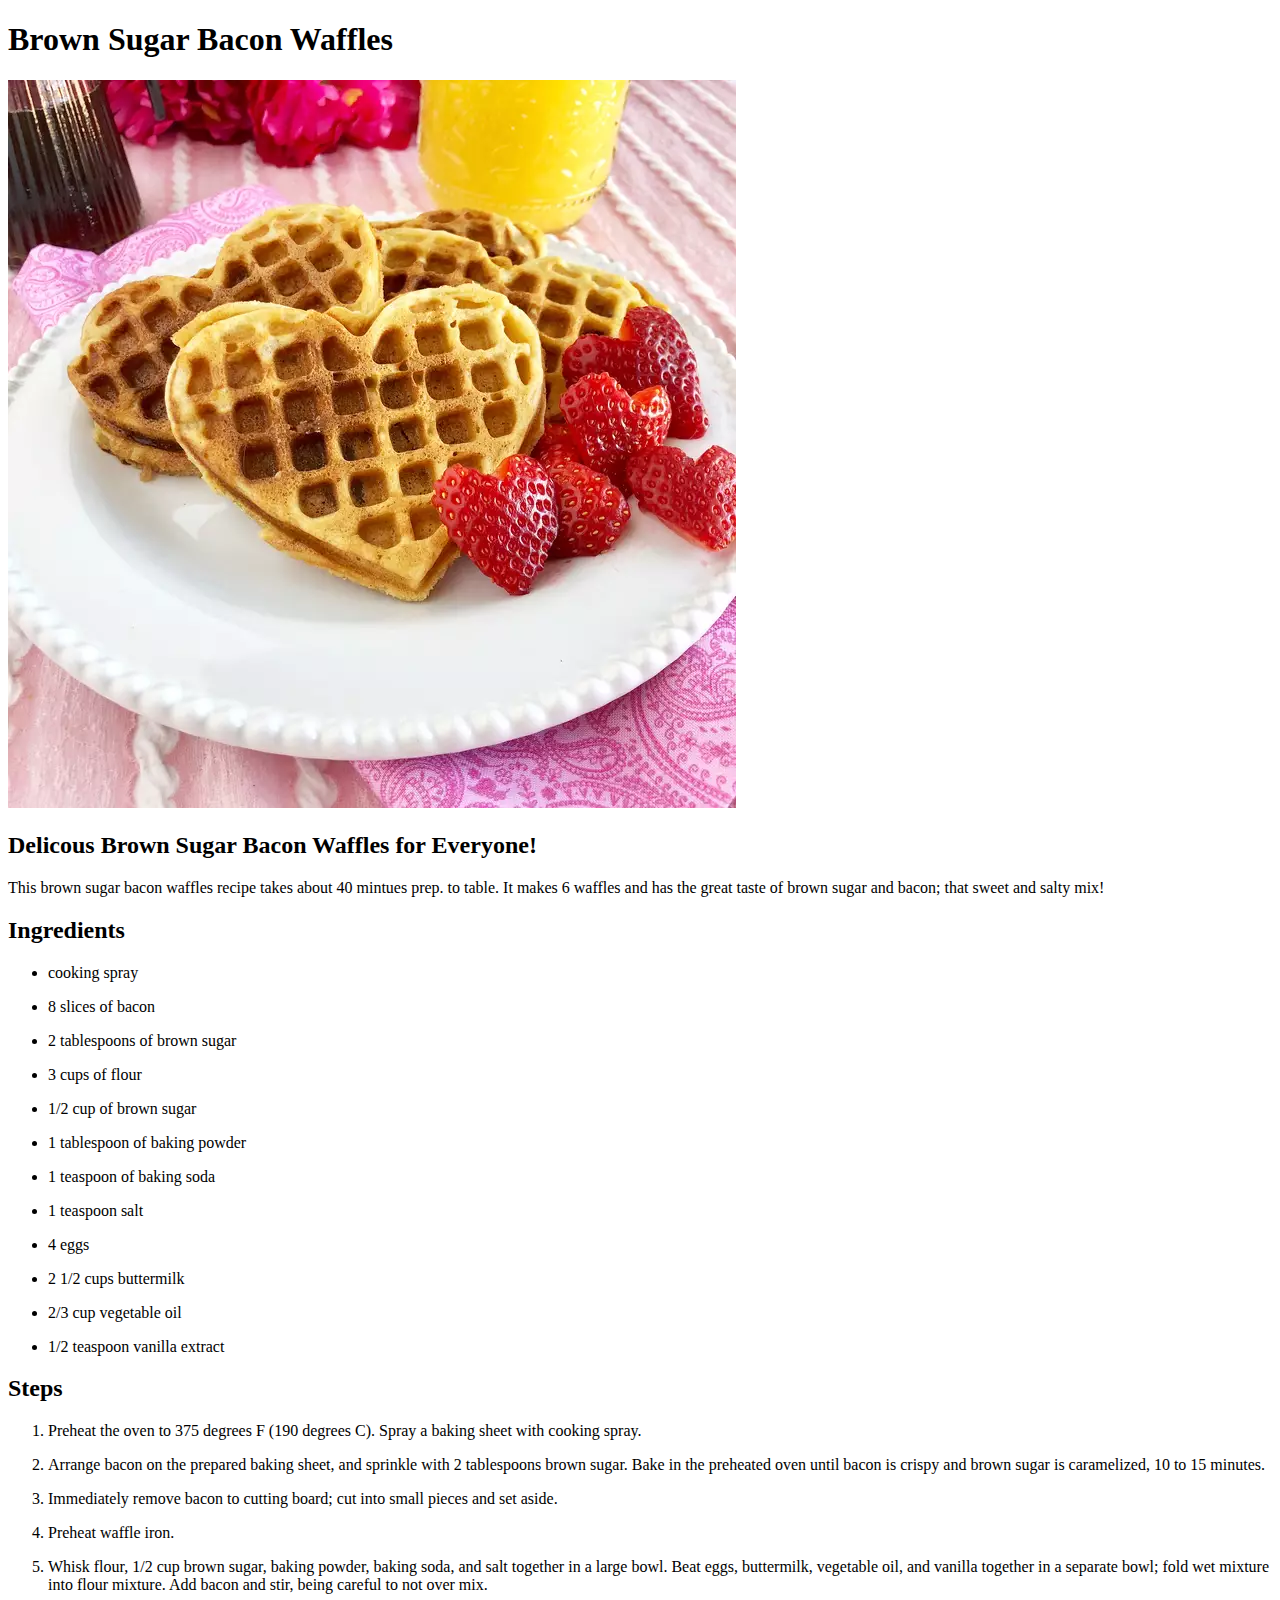
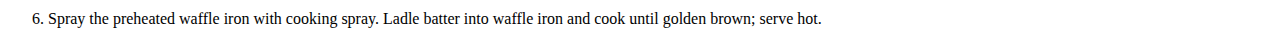
==== recipes/brown-sugar-bacon-waffles.html @ e738116b "created brown-sugar-back-waffles.html (same as pumpkin-waffles.html; only the content is different)." ====
<!DOCTYPE html>
<html lang="en">
<head>
    <meta charset="UTF-8">
    <meta http-equiv="X-UA-Compatible" content="IE=edge">
    <meta name="viewport" content="width=device-width, initial-scale=1.0">
    <title>Brown Sugar Bacon Waffles</title>
</head>
<body>
    <h1>Brown Sugar Bacon Waffles</h1> <!-- recipe title -->

    <img src="img/brown-sugar-bacon-waffles.jpg" alt="brown sugar 
    bacon waffles"> <!--
        brown sugar bacon waffle image -->

        <h2>Delicous Brown Sugar Bacon Waffles for Everyone!</h2> <!-- heading
        discription -->

        <p> <!-- <p> tag creates a paragraph -->
            This brown sugar bacon waffles recipe takes about 40 mintues prep. to table.
            It makes 6 waffles and has the great taste of brown sugar 
            and bacon; that sweet and salty mix!
        </p>
        <h2>Ingredients</h2>

            <ul> <!-- this is an unordered list -->
                <p> <li>cooking spray</li></p>
                <p> <li>8 slices of bacon</li></p>
                <p> <li>2 tablespoons of brown sugar</li></p>
                <p> <li>3 cups of flour</li></p>
                <p> <li>1/2 cup of brown sugar</li></p>
                <p> <li>1 tablespoon of baking powder</li></p>
                <p> <li>1 teaspoon of baking soda</li></p>
                <p> <li>1 teaspoon salt</li></p>
                <p> <li>4 eggs</li></p>
                <p> <li>2 1/2 cups buttermilk</li></p>
                <p> <li>2/3 cup vegetable oil</li></p>
                <p> <li>1/2 teaspoon vanilla extract</li></p>
            </ul>

            <h2>Steps</h2>

            <ol> <!-- this is an ordered list -->
               <p> <li>Preheat the oven to 375 degrees F
                (190 degrees C). Spray a baking sheet with
                cooking spray.
                </li></p>
               <p> <li>Arrange bacon on the prepared baking sheet,
                and sprinkle with 2 tablespoons brown sugar. Bake
                in the preheated oven until bacon is crispy and brown
                sugar is caramelized, 10 to 15 minutes.
                </li></p> 
                <p> <li>Immediately remove bacon to cutting board;
                    cut into small pieces and set aside.
                </li></p>
                <p> <li>Preheat waffle iron.
                </li></p>
                <p><li>Whisk flour, 1/2 cup brown sugar, baking powder,
                    baking soda, and salt together in a large bowl.
                    Beat eggs, buttermilk, vegetable oil, and 
                    vanilla together in a separate bowl; fold wet mixture
                    into flour mixture. Add bacon and stir, being careful
                    to not over mix.
                    <p><li>Spray the preheated waffle iron with
                        cooking spray. Ladle batter into waffle iron
                        and cook until golden brown; serve hot.
                    </li></p>
                </li></p>

            </ol>

</body>
</html>
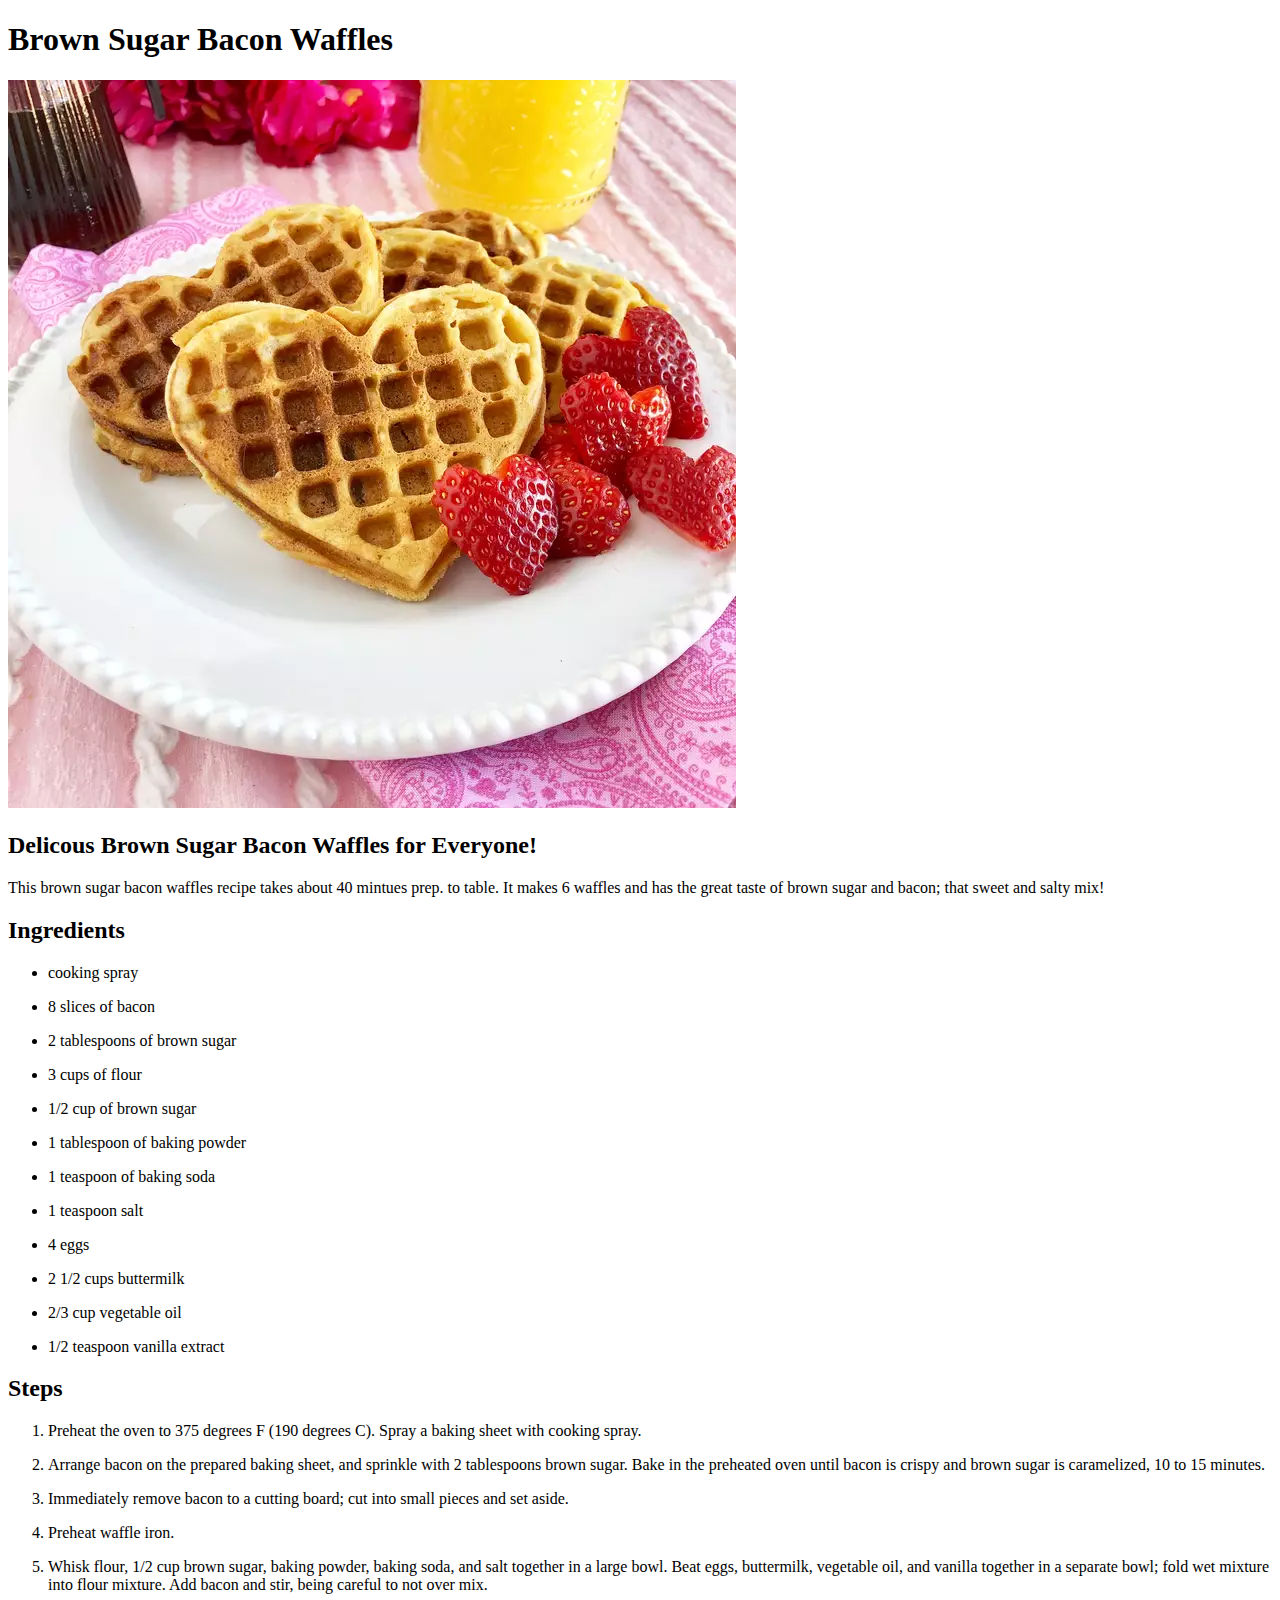
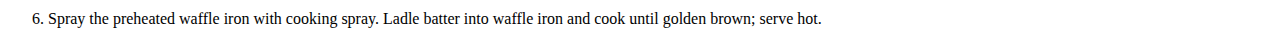
==== commit fed26647: "corrected spelling mistakes and grammatical errors" ====
--- a/recipes/brown-sugar-bacon-waffles.html
+++ b/recipes/brown-sugar-bacon-waffles.html
@@ -50,7 +50,7 @@
                 in the preheated oven until bacon is crispy and brown
                 sugar is caramelized, 10 to 15 minutes.
                 </li></p> 
-                <p> <li>Immediately remove bacon to cutting board;
+                <p> <li>Immediately remove bacon to a cutting board;
                     cut into small pieces and set aside.
                 </li></p>
                 <p> <li>Preheat waffle iron.
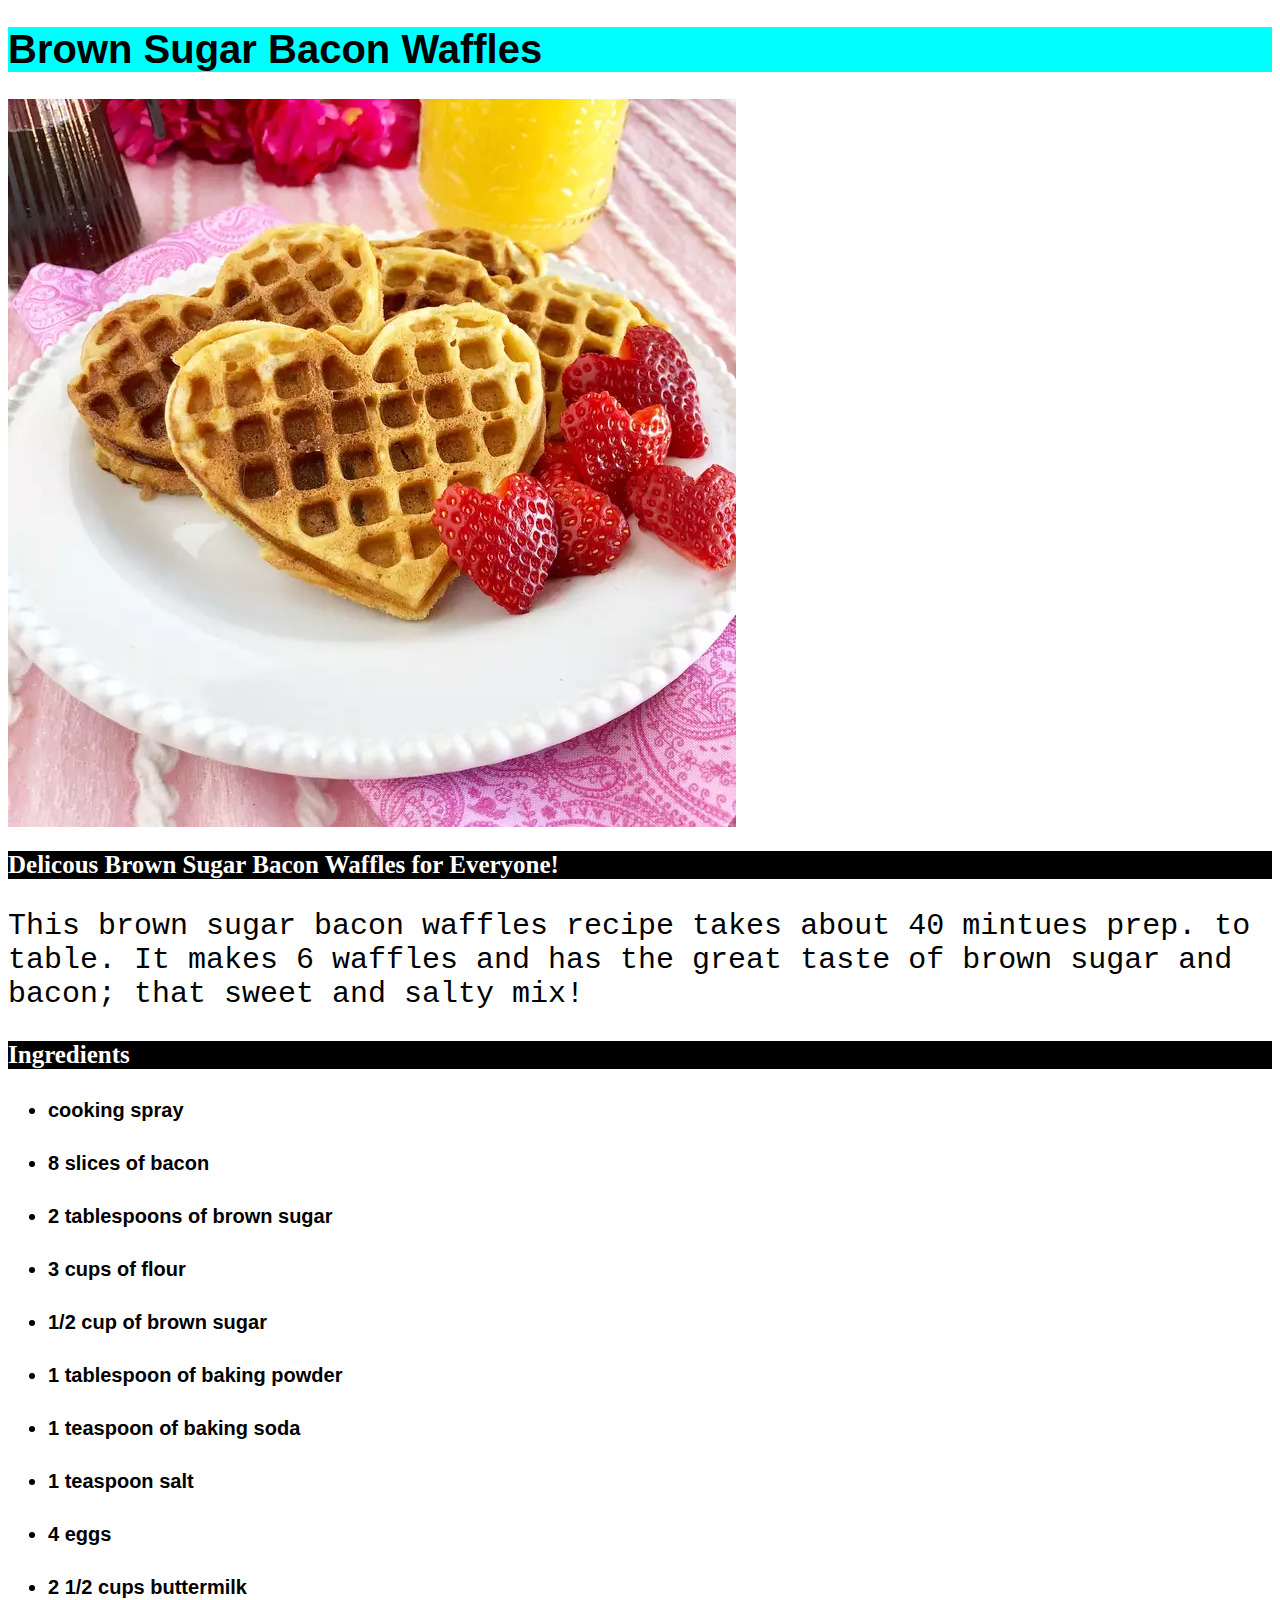
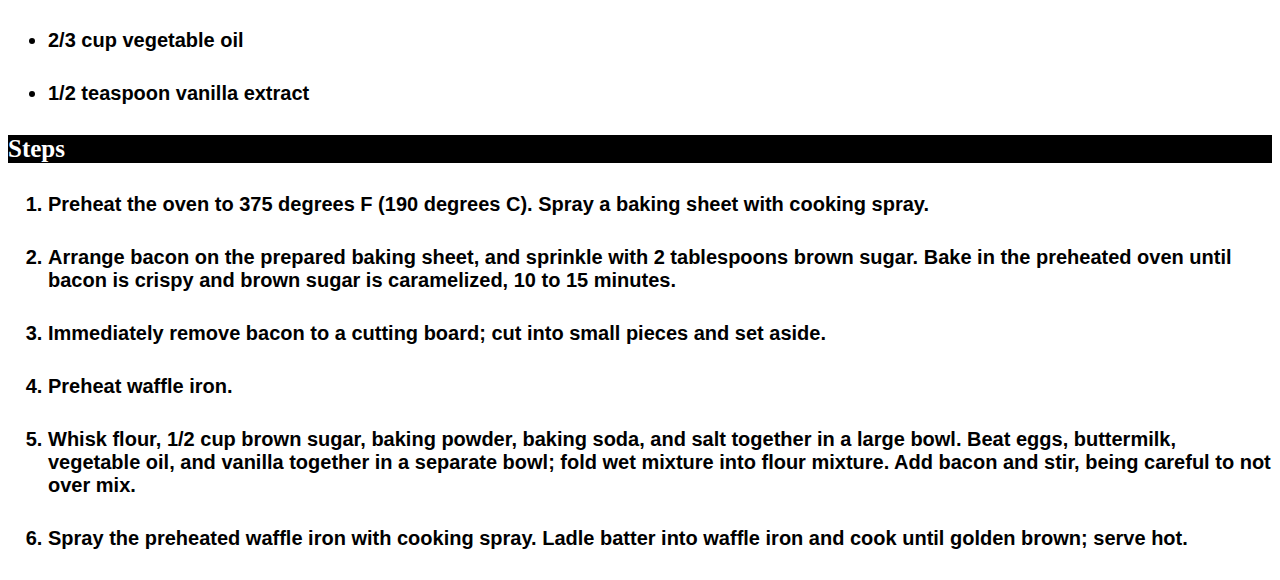
==== commit d896d292: "styled recipe pages" ====
--- a/recipes/brown-sugar-bacon-waffles.html
+++ b/recipes/brown-sugar-bacon-waffles.html
@@ -4,9 +4,13 @@
     <meta charset="UTF-8">
     <meta http-equiv="X-UA-Compatible" content="IE=edge">
     <meta name="viewport" content="width=device-width, initial-scale=1.0">
+    <link rel="stylesheet" href="styles02.css">
+
     <title>Brown Sugar Bacon Waffles</title>
 </head>
+
 <body>
+
     <h1>Brown Sugar Bacon Waffles</h1> <!-- recipe title -->
 
     <img src="img/brown-sugar-bacon-waffles.jpg" alt="brown sugar 
@@ -21,50 +25,67 @@
             It makes 6 waffles and has the great taste of brown sugar 
             and bacon; that sweet and salty mix!
         </p>
+
         <h2>Ingredients</h2>
 
             <ul> <!-- this is an unordered list -->
                 <p> <li>cooking spray</li></p>
+
                 <p> <li>8 slices of bacon</li></p>
+
                 <p> <li>2 tablespoons of brown sugar</li></p>
+
                 <p> <li>3 cups of flour</li></p>
+
                 <p> <li>1/2 cup of brown sugar</li></p>
+
                 <p> <li>1 tablespoon of baking powder</li></p>
+
                 <p> <li>1 teaspoon of baking soda</li></p>
+
                 <p> <li>1 teaspoon salt</li></p>
+
                 <p> <li>4 eggs</li></p>
+
                 <p> <li>2 1/2 cups buttermilk</li></p>
+
                 <p> <li>2/3 cup vegetable oil</li></p>
+
                 <p> <li>1/2 teaspoon vanilla extract</li></p>
+
             </ul>
 
             <h2>Steps</h2>
 
             <ol> <!-- this is an ordered list -->
+
                <p> <li>Preheat the oven to 375 degrees F
                 (190 degrees C). Spray a baking sheet with
                 cooking spray.
                 </li></p>
+
                <p> <li>Arrange bacon on the prepared baking sheet,
                 and sprinkle with 2 tablespoons brown sugar. Bake
                 in the preheated oven until bacon is crispy and brown
                 sugar is caramelized, 10 to 15 minutes.
                 </li></p> 
+
                 <p> <li>Immediately remove bacon to a cutting board;
                     cut into small pieces and set aside.
                 </li></p>
-                <p> <li>Preheat waffle iron.
-                </li></p>
+
+                <p> <li>Preheat waffle iron.</li></p>
+
                 <p><li>Whisk flour, 1/2 cup brown sugar, baking powder,
                     baking soda, and salt together in a large bowl.
                     Beat eggs, buttermilk, vegetable oil, and 
                     vanilla together in a separate bowl; fold wet mixture
                     into flour mixture. Add bacon and stir, being careful
-                    to not over mix.
-                    <p><li>Spray the preheated waffle iron with
+                    to not over mix.</li></p>
+
+                 <p><li>Spray the preheated waffle iron with
                         cooking spray. Ladle batter into waffle iron
                         and cook until golden brown; serve hot.
-                    </li></p>
                 </li></p>
 
             </ol>
--- a/recipes/styles02.css
+++ b/recipes/styles02.css
@@ -0,0 +1,27 @@
+h2 {
+
+    background-color: black;
+    color: white;
+    font-size: 25px;
+    font-family: Cambria, Cochin, Georgia, Times, 'Times New Roman', serif;
+}
+
+h1 {
+
+    background-color: aqua;
+    font-size: 40px;
+    font-family: Impact, Haettenschweiler, 'Arial Narrow Bold', sans-serif;
+}
+
+p {
+
+    font-size: 30px;
+    font-family: 'Courier New', Courier, monospace;
+}
+
+li {
+
+    font-size: 20px;
+    font-weight: bold;
+    font-family: Arial, Helvetica, sans-serif;
+}